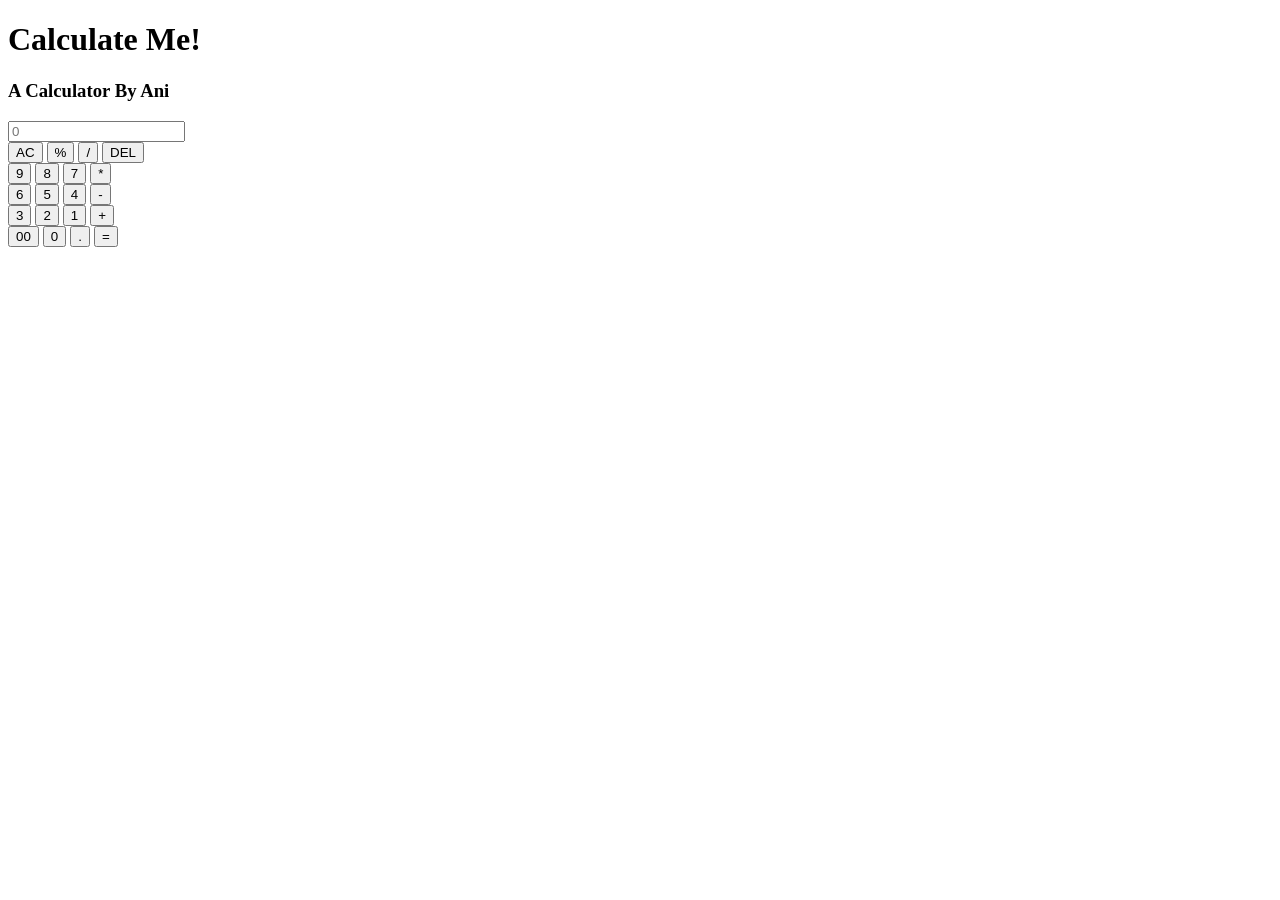
==== index.html @ 0f37046c "aded index.html" ====
<!DOCTYPE html>
<html lang="en">

<head>
    <meta charset="UTF-8">
    <meta name="viewport" content="width=device-width, initial-scale=1.0">
    <title>Calculate Me! - A Calculator by Ani</title>
    <link href="calcstyle2.css" rel="stylesheet" type="text/css" />
</head>

<body>
    <div class="calc">
        <h1 class="text-center">Calculate Me!</h1>
        <h3 class="text-center">A Calculator By Ani</h3>
        <div class="container items-center  flex flex-col mx-auto m-w-20">

            <div class="row">
                <input placeholder="0" type="text">
            </div>
            <div class="row">
                <button class="button" id="oprtr">AC</button>
                <button class="button" id="oprtr">%</button>
                <button class="button" id="oprtr">/</button>
                <button class="button" id="oprtr">DEL</button>
            </div>
            <div class="row">
                <button class="button">9</button>
                <button class="button">8</button>
                <button class="button">7</button>
                <button class="button" id="oprtr">*</button>
            </div>
            <div class="row">
                <button class="button">6</button>
                <button class="button">5</button>
                <button class="button">4</button>
                <button class="button" id="oprtr">-</button>
            </div>
            <div class="row">
                <button class="button">3</button>
                <button class="button">2</button>
                <button class="button">1</button>
                <button class="button" id="oprtr">+</button>
            </div>
            <div class="row">
                <button class="button">00</button>
                <button class="button">0</button>
                <button class="button" id="oprtr">.</button>
                <button class="button" id="eql">=</button>
            </div>
        </div>
    </div>
    <script src="script.js"></script>
</body>

</html>
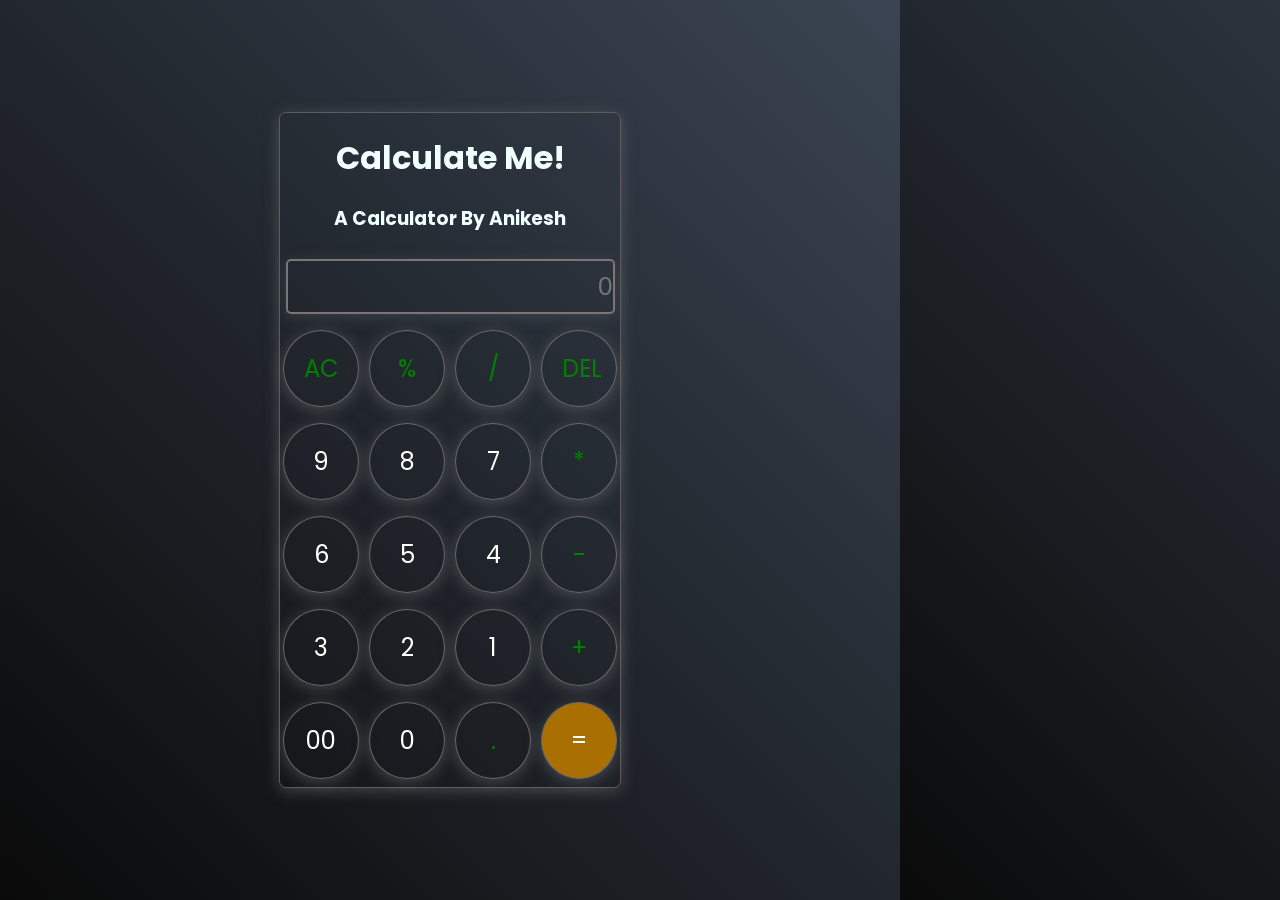
==== commit d177ec5f: "added new header" ====
--- a/index.html
+++ b/index.html
@@ -11,7 +11,7 @@
 <body>
     <div class="calc">
         <h1 class="text-center">Calculate Me!</h1>
-        <h3 class="text-center">A Calculator By Ani</h3>
+        <h3 class="text-center">A Calculator By Anikesh</h3>
         <div class="container items-center  flex flex-col mx-auto m-w-20">
 
             <div class="row">
--- a/calcstyle2.css
+++ b/calcstyle2.css
@@ -0,0 +1,100 @@
+@import url('https://fonts.googleapis.com/css2?family=Poppins:wght@300&display=swap');
+
+
+
+
+@import url('https://fonts.googleapis.com/css2?family=Poppins:wght@300;500&display=swap');
+
+
+
+html,
+body {
+    height: 100%;
+    width: 100vh;
+    display: flex;
+    justify-content: center;
+    align-items: center;
+    background: linear-gradient(45deg, #0a0a0a, #3a4452);
+}
+
+.button {
+    width: 76px;
+    padding: 20px;
+    margin: 0 3px;
+    border-radius: 50%;
+    cursor: pointer;
+    border: 01px solid rgb(108, 104, 104);
+    background: transparent;
+    color: white;
+    box-shadow: 0px 3px 15px rgba(113, 115, 119, 0.5);
+font-size: 24px;
+
+font-family: 'Poppins', sans-serif;
+
+}
+
+.row {
+    margin: 8px 0;
+}
+
+.row input {
+    margin: 0;
+    padding: 10px 0px;
+    border: 2px solid rgb(124, 117, 117);
+    border-radius: 5px;
+    font-size: 26px;
+    background: transparent;
+    text-align: right;
+    box-shadow: 0px 3px 15px rgba(113, 115, 119, 0.3);
+    color: aliceblue;
+
+}
+
+.text-center {
+    text-align: center;
+}
+
+.bg-red {
+    background-color: red;
+}
+
+.mx-auto {
+    margin: auto;
+}
+
+.flex {
+    display: flex;
+}
+
+.flex-col {
+    flex-direction: column;
+}
+
+.items-center {
+    align-items: center;
+}
+
+h1 {
+    color: azure;
+    font-family: 'Poppins', sans-serif;
+}
+
+h3 {
+    color: azure;
+    font-family: 'Poppins', sans-serif;
+}
+
+.calc {
+    border: 1px solid rgb(94, 92, 92);
+    border-radius: 7px;
+    box-shadow: 0px 3px 15px rgba(113, 115, 119, 0.5);
+}
+
+#eql {
+    color: white;
+    background-color: rgb(170, 111, 1);
+}
+
+#oprtr {
+    color: green;
+}
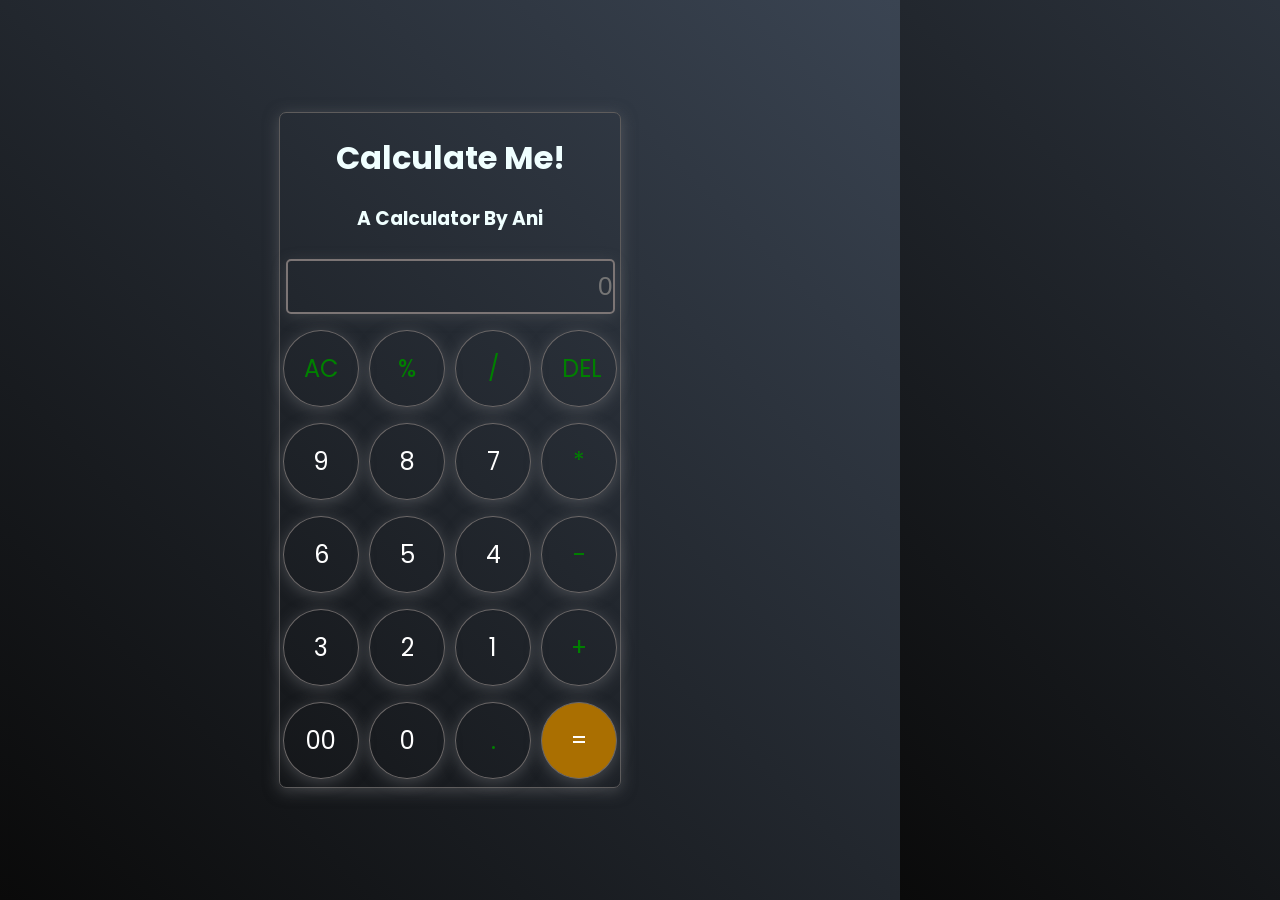
==== commit 2ef339b5: "added new heading" ====
--- a/index.html
+++ b/index.html
@@ -11,7 +11,7 @@
 <body>
     <div class="calc">
         <h1 class="text-center">Calculate Me!</h1>
-        <h3 class="text-center">A Calculator By Anikesh</h3>
+        <h3 class="text-center">A Calculator By Ani</h3>
         <div class="container items-center  flex flex-col mx-auto m-w-20">
 
             <div class="row">
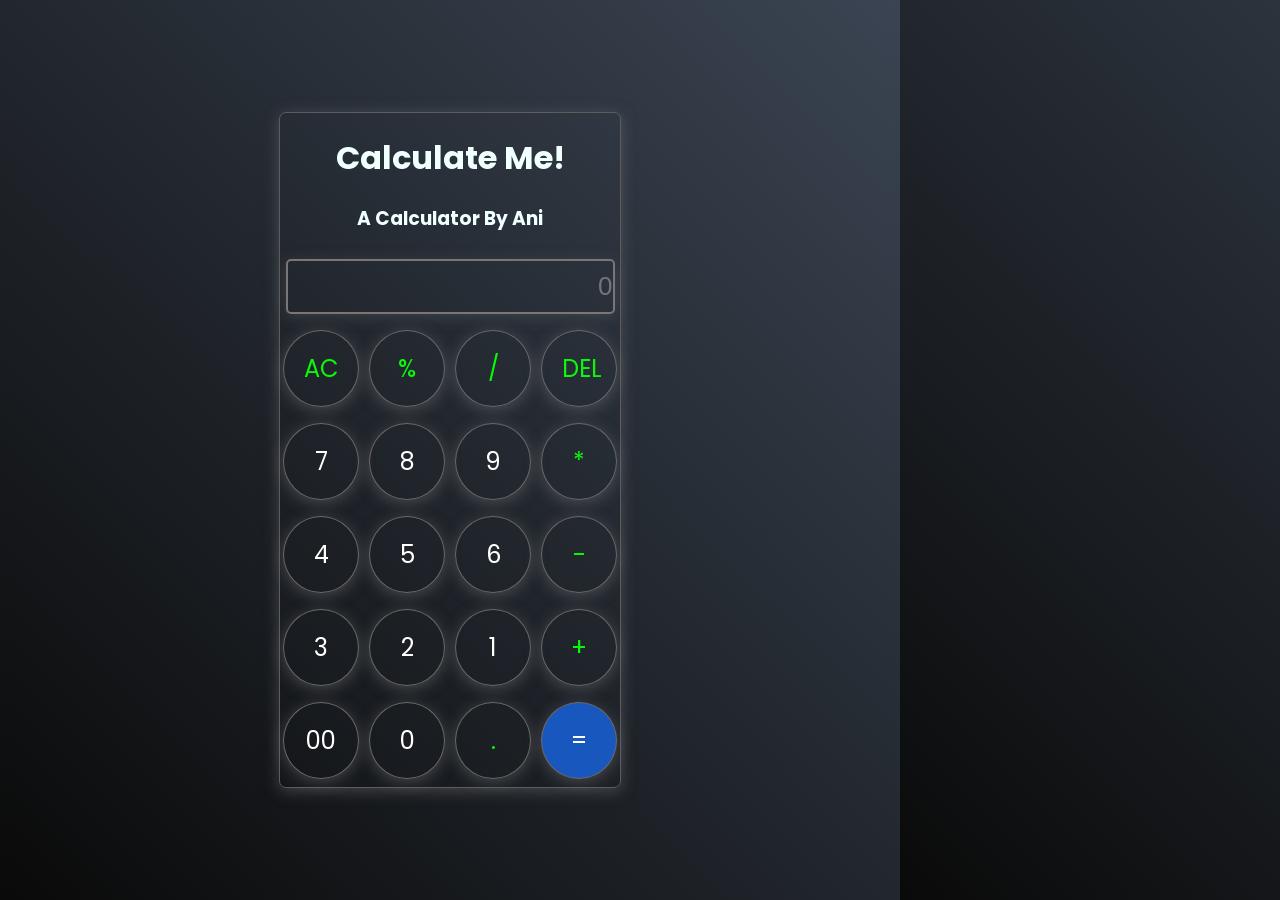
==== commit e21e820b: "added new style" ====
--- a/index.html
+++ b/index.html
@@ -24,15 +24,15 @@
                 <button class="button" id="oprtr">DEL</button>
             </div>
             <div class="row">
+                <button class="button">7</button>
+                <button class="button">8</button>
                 <button class="button">9</button>
-                <button class="button">8</button>
-                <button class="button">7</button>
                 <button class="button" id="oprtr">*</button>
             </div>
             <div class="row">
+                <button class="button">4</button>
+                <button class="button">5</button>
                 <button class="button">6</button>
-                <button class="button">5</button>
-                <button class="button">4</button>
                 <button class="button" id="oprtr">-</button>
             </div>
             <div class="row">
--- a/calcstyle2.css
+++ b/calcstyle2.css
@@ -92,9 +92,9 @@
 
 #eql {
     color: white;
-    background-color: rgb(170, 111, 1);
+    background-color: rgb(24, 88, 190);
 }
 
 #oprtr {
-    color: green;
+    color: rgb(9, 249, 9);
 }
